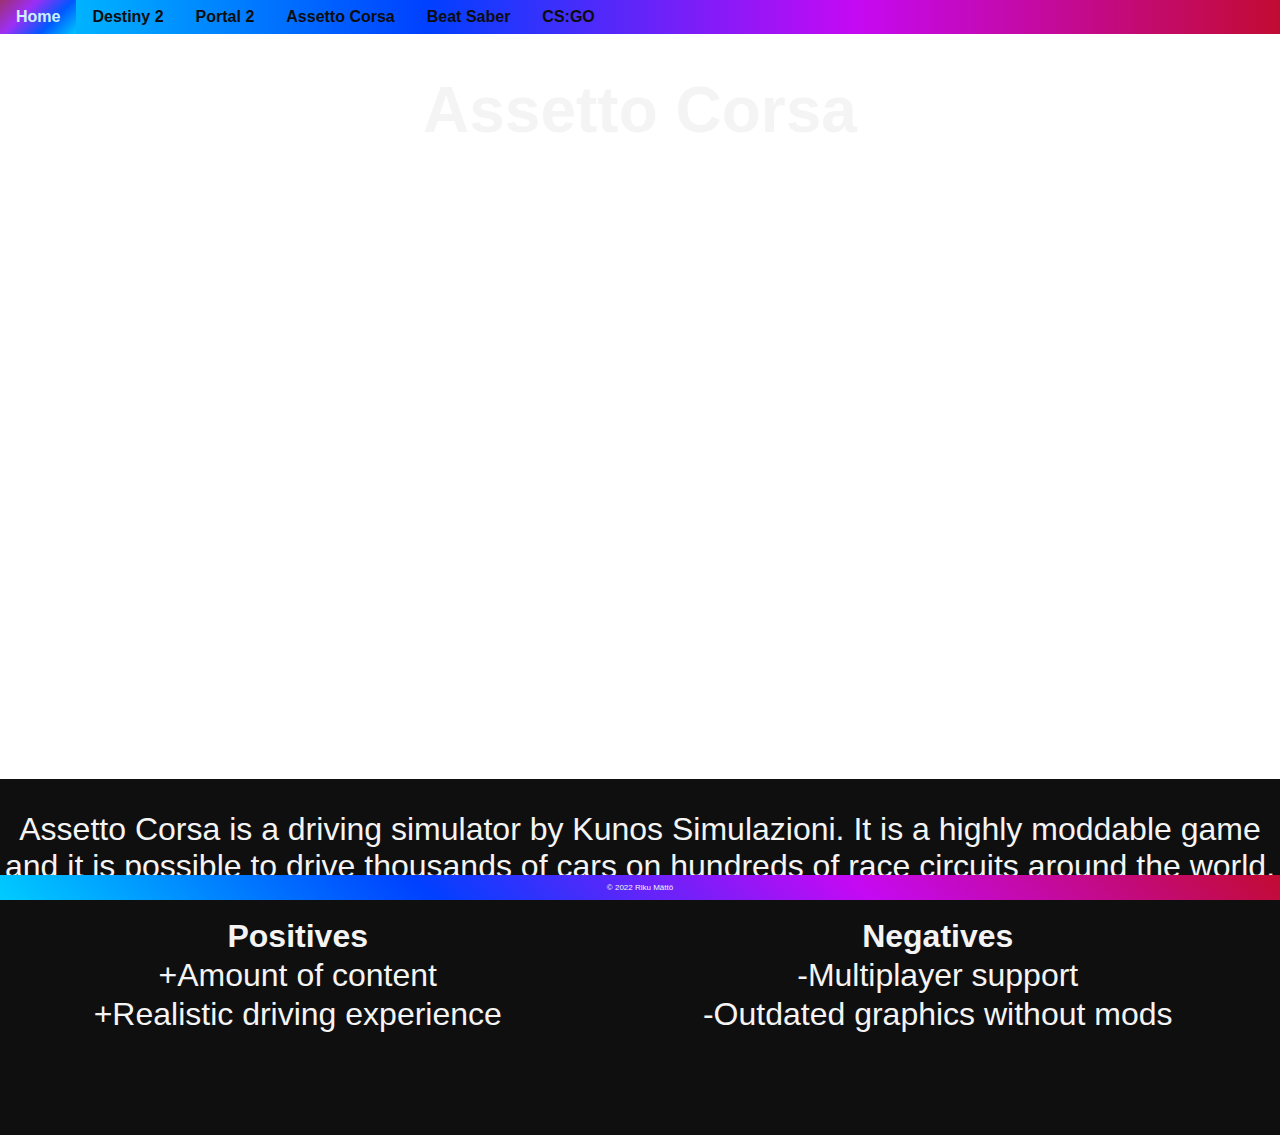
==== Assetto.html @ f0ca53a5 "Add files via upload" ====
<!doctype html>
<html>
 <head>
  <meta charset="utf-8" />
  <title>Assetto Corsa</title>
  <link rel="stylesheet" href="styles.css">
 </head>
 <body>
  <div id="nav">
   <nav><a href="index.html">Home</a>
        <a href="Destiny2.html">Destiny 2</a>
	    <a href="Portal2.html">Portal 2</a>
		<a href="Assetto.html">Assetto Corsa</a>
		<a href="BeatSaber.html">Beat Saber</a>
		<a href="CSGO.html">CS:GO</a>
		
   </nav>
   </div>
  <div class="banner4">
  
   <h1>Assetto Corsa</h1>
  </div>
  
  <div class="content">
    <p>Assetto Corsa is a driving simulator by Kunos Simulazioni. It is a highly moddable game and it is possible to drive thousands of cars on hundreds of race circuits around the world.</p>

	<table>
	 <tr>
	    <th>Positives</th>
		<th>Negatives</th>
	 </tr>
	 <tr>
	    <td>+Amount of content</td>
		<td>-Multiplayer support</td>
	 </tr>
	 <tr>
	    <td>+Realistic driving experience</td>
		<td>-Outdated graphics without mods</td>
	 </tr>
	</table>

	<div class="space">
	
	 <p>&nbsp;</p>
	 
    </div>
	
   
   </div>
  
  
  
   
  
  <footer>
   <p>&copy; 2022 Riku Mättö</p>
  </footer>

 </body>
</html>
---- styles.css ----
body {
    
    color: rgb(244, 244, 244);
    margin: auto;
	margin-top: 30px;
	font-family: Arial, Helvetica, sans-serif;
}



#nav {
	background: linear-gradient(
	90deg,
	rgb(0, 204, 255),
	rgb(0, 64, 255),
	rgb(197, 9, 244),
	rgb(194, 11, 50)
	);
	
	color: white;
	position: fixed;
	width: 100%;
	top: 0;
	overflow: hidden;
    display: inline;
    padding: 0;
    margin: 0;
	text-align: center;
	font-size: 100%;
	font-family: Arial, Helvetica, sans-serif;
	font-weight: bold;
	
	animation-name: navbar;
	animation-duration: 2s;
	animation-iteration-count: infinite;
	animation-timing-function: cubic-bezier(0.01,0.01,0.01,0.01);
	animation-direction: normal;
	animation-delay: 0.1s;
	
	
}

@keyframes navbar{
	0% {background: linear-gradient(
	45deg,
	rgb(0, 204, 255),
	rgb(0, 64, 255),
	rgb(197, 9, 244),
	rgb(194, 11, 50)
	);}
	
	25% {background: linear-gradient(
	45deg,
	rgb(194, 11, 50),
	rgb(0, 204, 255),
	rgb(0, 64, 255),
	rgb(197, 9, 244)
	);}
	
	50% {background: linear-gradient(
	45deg,
	rgb(197, 9, 244),
	rgb(194, 11, 50),
	rgb(0, 204, 255),
	rgb(0, 64, 255)
	);}
	
	75% {background: linear-gradient(
	45deg,
	rgb(0, 64, 255),
	rgb(197, 9, 244),
	rgb(194, 11, 50),
	rgb(0, 204, 255)
	);}
	
	100% {background: linear-gradient(
	45deg,
	rgb(0, 204, 255),
	rgb(0, 64, 255),
	rgb(197, 9, 244),
	rgb(194, 11, 50)
	);}
	
	
	
	
	
	
}


#nav a {
  display: block;
  color: #0d0d0d;
  padding: 8px 16px;
  text-decoration: none;
  float: left;
  
}


#nav a:hover {
	background: linear-gradient(
	135deg,
	rgb(194, 11, 75),
	rgb(197, 9, 244),
	rgb(0, 64, 255),
	rgb(0, 204, 255)
	);
	opacity: 0.8;
	color: white;
}



.banner {
	
	width: 100%;
	height: 100%;
	background-size: cover;
	position: fixed;
	text-align: center;
	z-index: 0;
	background-image: url(img/d2example.jpg);
	
}


.banner2 {
	width: 100%;
	height: 100%;
	background-size: cover;
	position: fixed;
	text-align: center;
	z-index: 0;
	background-image: url(img/d2bckg.jpg);
	
}


.banner3 {
	width: 100%;
	height: 100%;
	background-size: cover;
	position: fixed;
	text-align: center;
	z-index: 0;
	background-image: url(img/portalbg.jpg);
	
}



.banner4 {
	width: 100%;
	height: 100%;
	background-size: cover;
	position: fixed;
	text-align: center;
	z-index: 0;
	background-image: url(img/assettobg.jpg);
	
}
	


.banner5 {
	width: 100%;
	height: 100%;
	background-size: cover;
	position: fixed;
	text-align: center;
	z-index: 0;
	background-image: url(img/beatbg.jpg);
	
}


.banner6 {
	width: 100%;
	height: 100%;
	background-size: cover;
	position: fixed;
	text-align: center;
	z-index: 0;
	background-image: url(img/csbg.jpg);
	
}

	
	

h1 {
	font-size: 400%;
	
	
}


.content {
	z-index: 1;
	font-size: 200%;
	text-align: center;
	width: 100%;
	position: absolute;
	background-color: rgb(16, 15, 16);
	font-family: Arial, Helvetica, sans-serif;
	display: block;
	margin: auto;
	padding: 0;
	top: 86.5%;
	
	
	
	
	
}

table {
	border-style: 1px solid white;
	border-collapse: collapse;
	width: 100%;
	
	
	
	
}










footer {
	background: linear-gradient(
	45deg,
	rgb(0, 204, 255),
	rgb(0, 64, 255),
	rgb(197, 9, 244),
	rgb(194, 11, 50)
	);
	
	bottom: 0;
	position: fixed;
	width: 100%;
	display: inline;
    padding: 0;
    margin: 0;
	text-align: center;
	font-size: 50%;
	z-index: 2;
	
	
	animation-name: navbar;
	animation-duration: 2s;
	animation-iteration-count: infinite;
	animation-timing-function: cubic-bezier(0.01,0.01,0.01,0.01);
	animation-direction: reverse;
	animation-delay: 0.1s;
}
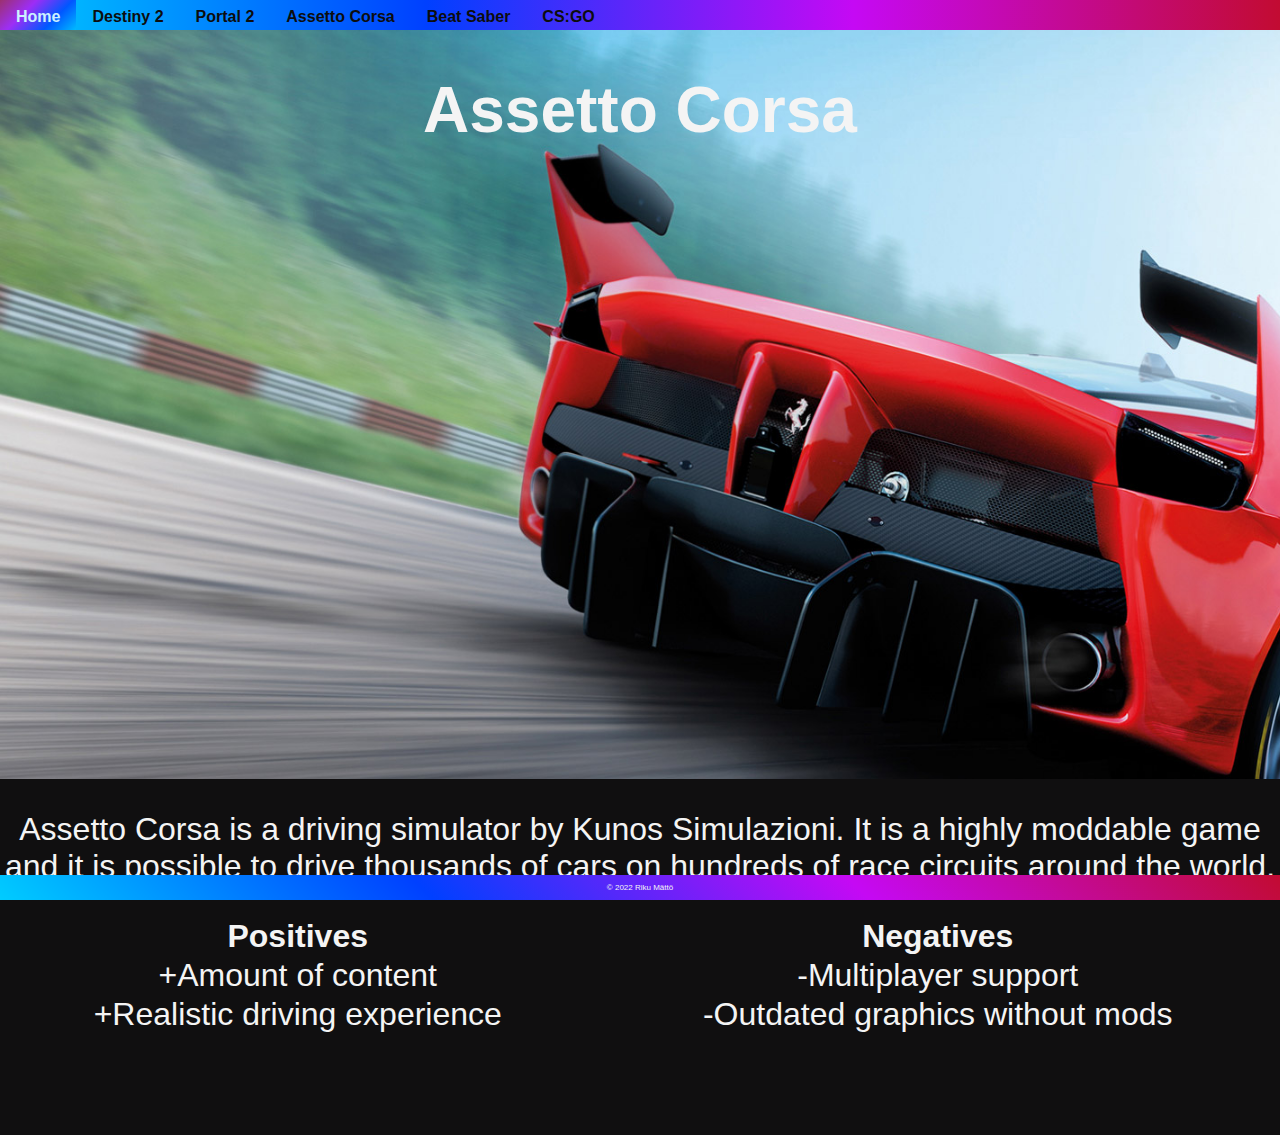
==== commit 36750419: "Update Assetto.html" ====
--- a/Assetto.html
+++ b/Assetto.html
@@ -2,6 +2,7 @@
 <html>
  <head>
   <meta charset="utf-8" />
+  <meta name="viewport" content="width=device-width, initial-scale=1.0">
   <title>Assetto Corsa</title>
   <link rel="stylesheet" href="styles.css">
  </head>
@@ -57,4 +58,4 @@
   </footer>
 
  </body>
-</html>+</html>
--- a/styles.css
+++ b/styles.css
@@ -98,6 +98,14 @@
   
 }
 
+@media screen and (max-width: 700px) {
+  #nav a {
+    float: none;
+    width: 100%;
+  }
+}
+
+
 
 #nav a:hover {
 	background: linear-gradient(
@@ -110,6 +118,7 @@
 	opacity: 0.8;
 	color: white;
 }
+
 
 
 
